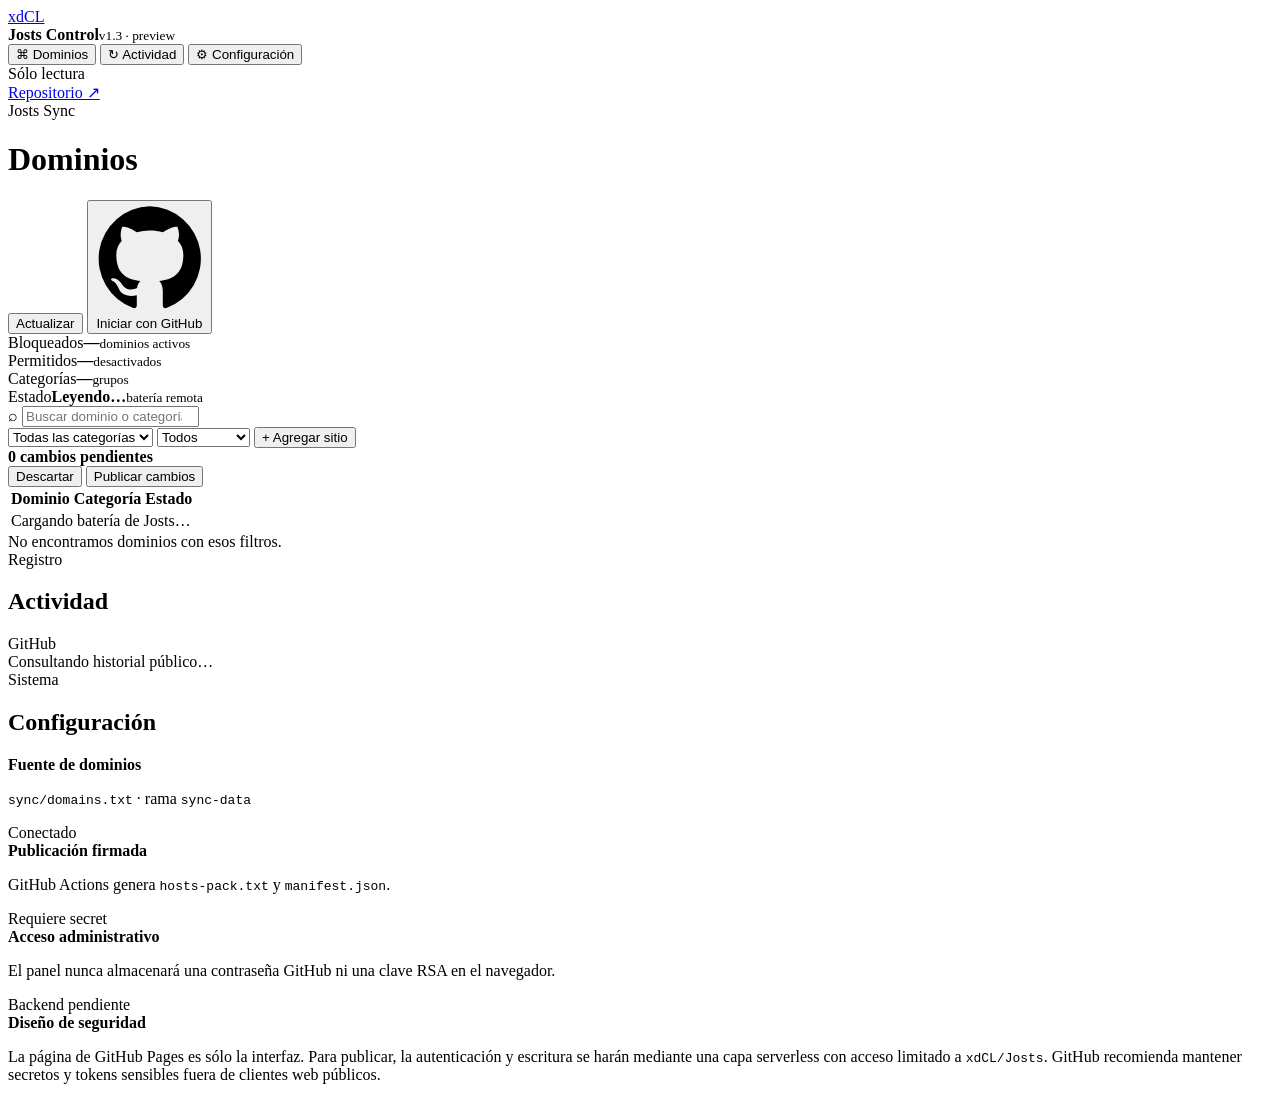
==== josts-admin/index.html @ f2ec7d5b "feat: add Josts Control admin preview" ====
<!doctype html>
<html lang="es-CL">
<head>
  <meta charset="utf-8">
  <meta name="viewport" content="width=device-width,initial-scale=1">
  <meta name="robots" content="noindex,nofollow">
  <meta name="theme-color" content="#0b0d10">
  <meta name="description" content="Josts Control — panel de administración de la batería de dominios de Josts Sync.">
  <title>Josts Control · xdCL</title>
  <link rel="stylesheet" href="styles.css">
</head>
<body>
  <div class="shell">
    <aside class="sidebar">
      <a class="brand" href="../" aria-label="Volver a xdCL">xdCL</a>
      <div class="product">
        <span class="product-dot"></span>
        <div><strong>Josts Control</strong><small>v1.3 · preview</small></div>
      </div>

      <nav aria-label="Panel">
        <button class="nav-item active" data-view="domains"><span>⌘</span> Dominios</button>
        <button class="nav-item" data-view="activity"><span>↻</span> Actividad</button>
        <button class="nav-item" data-view="settings"><span>⚙</span> Configuración</button>
      </nav>

      <div class="sidebar-foot">
        <div class="connection" id="connectionBadge"><span></span> Sólo lectura</div>
        <a href="https://github.com/xdCL/Josts" target="_blank" rel="noreferrer">Repositorio ↗</a>
      </div>
    </aside>

    <main>
      <header class="topbar">
        <div>
          <div class="eyebrow">Josts Sync</div>
          <h1 id="viewTitle">Dominios</h1>
        </div>
        <div class="top-actions">
          <button class="button ghost" id="reloadBtn">Actualizar</button>
          <button class="button github" id="loginBtn">
            <svg viewBox="0 0 24 24" aria-hidden="true"><path fill="currentColor" d="M12 .7A11.5 11.5 0 0 0 8.36 23c.58.11.79-.25.79-.56v-2.23c-3.22.7-3.9-1.36-3.9-1.36-.53-1.34-1.29-1.7-1.29-1.7-1.05-.72.08-.7.08-.7 1.16.08 1.78 1.2 1.78 1.2 1.04 1.77 2.72 1.26 3.38.96.1-.75.4-1.26.74-1.55-2.57-.3-5.28-1.29-5.28-5.7 0-1.26.45-2.29 1.2-3.1-.12-.3-.52-1.47.11-3.06 0 0 .97-.31 3.16 1.18A10.9 10.9 0 0 1 12 6c.98 0 1.95.13 2.87.39 2.19-1.49 3.16-1.18 3.16-1.18.63 1.59.23 2.76.11 3.06.75.81 1.2 1.84 1.2 3.1 0 4.43-2.71 5.4-5.29 5.69.42.36.79 1.07.79 2.16v3.21c0 .31.21.68.8.56A11.5 11.5 0 0 0 12 .7Z"/></svg>
            Iniciar con GitHub
          </button>
        </div>
      </header>

      <section class="view active" id="domainsView">
        <div class="metrics">
          <article><span>Bloqueados</span><strong id="activeCount">—</strong><small>dominios activos</small></article>
          <article><span>Permitidos</span><strong id="disabledCount">—</strong><small>desactivados</small></article>
          <article><span>Categorías</span><strong id="categoryCount">—</strong><small>grupos</small></article>
          <article><span>Estado</span><strong class="status-word" id="syncStatus">Leyendo…</strong><small id="manifestText">batería remota</small></article>
        </div>

        <section class="workspace">
          <div class="workspace-head">
            <div class="search-wrap">
              <span>⌕</span>
              <input id="searchInput" type="search" placeholder="Buscar dominio o categoría…" autocomplete="off">
            </div>
            <select id="categoryFilter" aria-label="Filtrar categoría"><option value="">Todas las categorías</option></select>
            <select id="stateFilter" aria-label="Filtrar estado">
              <option value="">Todos</option>
              <option value="active">Bloqueados</option>
              <option value="disabled">Permitidos</option>
            </select>
            <button class="button primary" id="addBtn">+ Agregar sitio</button>
          </div>

          <div class="pending hidden" id="pendingBar">
            <div><strong id="pendingCount">0 cambios pendientes</strong><span id="pendingSummary"></span></div>
            <div>
              <button class="button ghost" id="discardBtn">Descartar</button>
              <button class="button publish" id="publishBtn">Publicar cambios</button>
            </div>
          </div>

          <div class="table-wrap">
            <table>
              <thead><tr><th>Dominio</th><th>Categoría</th><th>Estado</th><th></th></tr></thead>
              <tbody id="domainRows">
                <tr><td colspan="4" class="loading">Cargando batería de Josts…</td></tr>
              </tbody>
            </table>
          </div>
          <div class="empty hidden" id="emptyState">No encontramos dominios con esos filtros.</div>
        </section>
      </section>

      <section class="view" id="activityView">
        <section class="panel">
          <div class="panel-title"><div><div class="eyebrow">Registro</div><h2>Actividad</h2></div><span class="pill">GitHub</span></div>
          <div id="activityList" class="activity-list">
            <div class="loading-block">Consultando historial público…</div>
          </div>
        </section>
      </section>

      <section class="view" id="settingsView">
        <section class="panel">
          <div class="panel-title"><div><div class="eyebrow">Sistema</div><h2>Configuración</h2></div></div>
          <div class="setting-row">
            <div><strong>Fuente de dominios</strong><p><code>sync/domains.txt</code> · rama <code>sync-data</code></p></div>
            <span class="pill green">Conectado</span>
          </div>
          <div class="setting-row">
            <div><strong>Publicación firmada</strong><p>GitHub Actions genera <code>hosts-pack.txt</code> y <code>manifest.json</code>.</p></div>
            <span class="pill warn" id="signingState">Requiere secret</span>
          </div>
          <div class="setting-row">
            <div><strong>Acceso administrativo</strong><p>El panel nunca almacenará una contraseña GitHub ni una clave RSA en el navegador.</p></div>
            <span class="pill" id="authState">Backend pendiente</span>
          </div>
          <div class="security-note">
            <strong>Diseño de seguridad</strong>
            <p>La página de GitHub Pages es sólo la interfaz. Para publicar, la autenticación y escritura se harán mediante una capa serverless con acceso limitado a <code>xdCL/Josts</code>. GitHub recomienda mantener secretos y tokens sensibles fuera de clientes web públicos.</p>
          </div>
        </section>
      </section>
    </main>
  </div>

  <dialog id="editorDialog">
    <form method="dialog" id="editorForm">
      <div class="dialog-head">
        <div><div class="eyebrow">Batería Josts</div><h2 id="dialogTitle">Agregar sitio</h2></div>
        <button class="icon-btn" value="cancel" aria-label="Cerrar">×</button>
      </div>
      <label>Dirección o dominio
        <input id="domainInput" required placeholder="ejemplo.com o https://ejemplo.com/ruta" spellcheck="false">
      </label>
      <label>Categoría
        <input id="categoryInput" list="categoryOptions" placeholder="Ej. Juegos">
        <datalist id="categoryOptions"></datalist>
      </label>
      <label class="check"><input type="checkbox" id="wwwInput"><span>Agregar también la variante con <code>www.</code></span></label>
      <div class="dialog-error" id="dialogError"></div>
      <div class="dialog-actions">
        <button class="button ghost" value="cancel">Cancelar</button>
        <button class="button primary" id="saveDomainBtn" value="default">Guardar</button>
      </div>
    </form>
  </dialog>

  <dialog id="publishDialog">
    <form method="dialog">
      <div class="dialog-head">
        <div><div class="eyebrow">Revisión</div><h2>Publicar cambios</h2></div>
        <button class="icon-btn" value="cancel" aria-label="Cerrar">×</button>
      </div>
      <div id="diffPreview" class="diff-preview"></div>
      <div class="auth-warning" id="publishWarning">
        <strong>Falta conectar la autenticación.</strong>
        <p>La interfaz ya está lista, pero no voy a guardar tokens de GitHub dentro de GitHub Pages. Conecta el backend seguro para habilitar la publicación.</p>
      </div>
      <div class="dialog-actions">
        <button class="button ghost" value="cancel">Volver</button>
        <button class="button publish" id="confirmPublishBtn" disabled>Publicar ahora</button>
      </div>
    </form>
  </dialog>

  <div class="toast" id="toast" role="status"></div>
  <script src="app.js"></script>
</body>
</html>
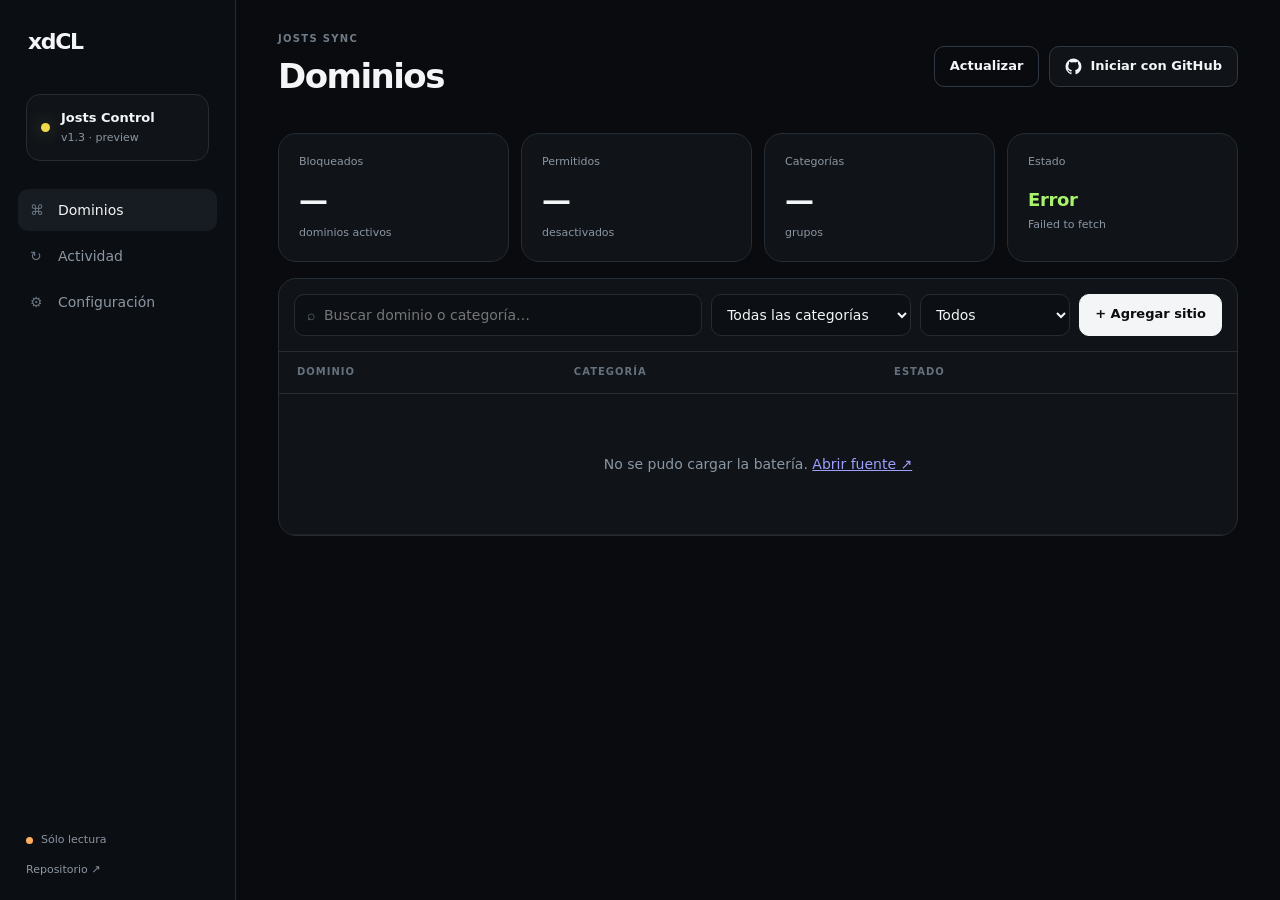
==== commit 65977382: "ui: reflect direct signed publishing architecture" ====
--- a/josts-admin/index.html
+++ b/josts-admin/index.html
@@ -105,11 +105,11 @@
             <span class="pill green">Conectado</span>
           </div>
           <div class="setting-row">
-            <div><strong>Publicación firmada</strong><p>GitHub Actions genera <code>hosts-pack.txt</code> y <code>manifest.json</code>.</p></div>
-            <span class="pill warn" id="signingState">Requiere secret</span>
+            <div><strong>Publicación firmada</strong><p>Josts Control genera, firma y publica <code>hosts-pack.txt</code> + <code>manifest.json</code> en un único commit.</p></div>
+            <span class="pill warn" id="signingState">Clave en Vercel</span>
           </div>
           <div class="setting-row">
-            <div><strong>Acceso administrativo</strong><p>El panel nunca almacenará una contraseña GitHub ni una clave RSA en el navegador.</p></div>
+            <div><strong>Acceso administrativo</strong><p>OAuth verifica que seas <code>xdCL</code>; el token del repositorio y la clave RSA viven sólo como secretos del backend.</p></div>
             <span class="pill" id="authState">Backend pendiente</span>
           </div>
           <div class="security-note">
--- a/josts-admin/styles.css
+++ b/josts-admin/styles.css
@@ -0,0 +1,29 @@
+:root{
+  --bg:#090b0e;--panel:#101419;--panel2:#14191f;--line:#252c34;--line2:#303943;
+  --text:#f3f5f7;--muted:#8b96a2;--accent:#f0d94a;--green:#a9f36c;--red:#ff7c78;
+  --orange:#ffb05e;--blue:#78aaff;--radius:18px;--sidebar:236px
+}
+*{box-sizing:border-box}html{background:var(--bg);color-scheme:dark}body{margin:0;background:var(--bg);color:var(--text);font:14px/1.45 Inter,ui-sans-serif,system-ui,-apple-system,BlinkMacSystemFont,"Segoe UI",sans-serif}
+button,input,select{font:inherit}button{color:inherit}.shell{min-height:100vh;display:grid;grid-template-columns:var(--sidebar) 1fr}
+.sidebar{position:sticky;top:0;height:100vh;border-right:1px solid var(--line);padding:26px 18px 22px;display:flex;flex-direction:column;background:#0b0e12}
+.brand{color:var(--text);text-decoration:none;font-size:22px;font-weight:750;letter-spacing:-.06em;padding:0 10px}.product{display:flex;gap:11px;align-items:center;margin:36px 8px 28px;padding:14px;border:1px solid var(--line);border-radius:14px;background:var(--panel)}
+.product-dot{width:9px;height:9px;border-radius:50%;background:var(--accent);box-shadow:0 0 18px rgba(240,217,74,.35)}.product strong{display:block;font-size:13px}.product small{display:block;color:var(--muted);margin-top:2px;font-size:11px}
+nav{display:grid;gap:4px}.nav-item{border:0;background:transparent;text-align:left;border-radius:10px;padding:11px 12px;color:var(--muted);cursor:pointer;display:flex;gap:10px;align-items:center}.nav-item:hover{color:var(--text);background:rgba(255,255,255,.035)}.nav-item.active{background:#171c22;color:var(--text)}.nav-item span{width:18px;color:#687480}
+.sidebar-foot{margin-top:auto;display:grid;gap:14px;padding:0 8px;color:var(--muted);font-size:11px}.sidebar-foot a{color:var(--muted);text-decoration:none}.connection{display:flex;align-items:center;gap:8px}.connection span{width:7px;height:7px;border-radius:50%;background:var(--orange)}
+main{min-width:0;padding:32px 42px 60px;max-width:1600px;width:100%;margin:0 auto}.topbar{display:flex;justify-content:space-between;gap:28px;align-items:center;margin-bottom:32px}.eyebrow{text-transform:uppercase;letter-spacing:.13em;font-size:10px;color:#6f7b87;font-weight:700}.topbar h1{font-size:34px;letter-spacing:-.045em;margin:5px 0 0}.top-actions{display:flex;gap:10px;align-items:center}
+.button{border:1px solid var(--line2);background:var(--panel);padding:10px 15px;border-radius:10px;cursor:pointer;font-weight:650;font-size:13px;display:inline-flex;gap:8px;align-items:center;justify-content:center}.button:hover{border-color:#4c5966}.button.primary{background:var(--text);color:#0b0d10;border-color:var(--text)}.button.publish{background:var(--accent);color:#171406;border-color:var(--accent)}.button.ghost{background:transparent}.button.github svg{width:17px;height:17px}.button:disabled{opacity:.45;cursor:not-allowed}
+.view{display:none}.view.active{display:block}.metrics{display:grid;grid-template-columns:repeat(4,minmax(0,1fr));gap:12px;margin-bottom:16px}.metrics article{background:var(--panel);border:1px solid var(--line);border-radius:var(--radius);padding:20px}.metrics span,.metrics small{display:block;color:var(--muted);font-size:11px}.metrics strong{display:block;font-size:29px;letter-spacing:-.05em;margin:9px 0 4px}.metrics .status-word{font-size:18px;letter-spacing:-.02em;color:var(--green);margin-top:17px}
+.workspace,.panel{background:var(--panel);border:1px solid var(--line);border-radius:var(--radius);overflow:hidden}.workspace-head{padding:15px;display:grid;grid-template-columns:minmax(260px,1fr) 200px 150px auto;gap:9px;border-bottom:1px solid var(--line)}
+.search-wrap{display:flex;align-items:center;gap:9px;background:#0c1014;border:1px solid var(--line);border-radius:10px;padding:0 12px;color:#65717d}.search-wrap input{width:100%;border:0;outline:0;background:transparent;padding:10px 0;color:var(--text)}select,input{background:#0c1014;border:1px solid var(--line);border-radius:10px;color:var(--text);padding:10px 11px;outline:none}select:focus,input:focus{border-color:#556371}
+.pending{display:flex;justify-content:space-between;align-items:center;gap:20px;padding:13px 15px;background:rgba(240,217,74,.07);border-bottom:1px solid rgba(240,217,74,.18)}.pending>div:first-child{display:grid;gap:2px}.pending strong{font-size:12px}.pending span{color:var(--muted);font-size:11px}.pending>div:last-child{display:flex;gap:8px}.hidden{display:none!important}
+.table-wrap{overflow:auto;max-height:calc(100vh - 330px)}table{width:100%;border-collapse:collapse;min-width:760px}th{text-align:left;color:#64707c;font-size:10px;text-transform:uppercase;letter-spacing:.1em;padding:13px 18px;border-bottom:1px solid var(--line);position:sticky;top:0;background:var(--panel);z-index:1}td{padding:13px 18px;border-bottom:1px solid #1c2228;vertical-align:middle}tbody tr:hover{background:rgba(255,255,255,.018)}.domain-name{font-family:"SFMono-Regular",Consolas,monospace;font-size:12px}.category-chip{display:inline-flex;padding:5px 8px;border-radius:8px;background:#191f26;color:#9aa5af;font-size:11px;border:1px solid #252d35}
+.switch{display:inline-flex;align-items:center;gap:8px;color:var(--muted);font-size:11px}.switch input{display:none}.track{width:32px;height:18px;border-radius:99px;background:#303842;position:relative;transition:.2s}.track:after{content:"";width:12px;height:12px;background:#929da8;border-radius:50%;position:absolute;left:3px;top:3px;transition:.2s}.switch input:checked+.track{background:rgba(169,243,108,.22)}.switch input:checked+.track:after{left:17px;background:var(--green)}
+.row-actions{display:flex;gap:6px;justify-content:flex-end}.row-actions button{border:0;background:transparent;color:#6f7b87;padding:5px 7px;border-radius:7px;cursor:pointer}.row-actions button:hover{background:#1d242b;color:var(--text)}.row-actions .danger:hover{color:var(--red)}
+.loading{text-align:center!important;color:var(--muted);padding:60px!important}.empty{text-align:center;color:var(--muted);padding:50px}.panel{padding:24px}.panel-title{display:flex;justify-content:space-between;align-items:flex-start;margin-bottom:25px}.panel-title h2{font-size:28px;letter-spacing:-.04em;margin:5px 0}.pill{border:1px solid var(--line2);border-radius:99px;padding:5px 9px;color:var(--muted);font-size:10px}.pill.green{color:var(--green);border-color:rgba(169,243,108,.2);background:rgba(169,243,108,.05)}.pill.warn{color:var(--orange);border-color:rgba(255,176,94,.2);background:rgba(255,176,94,.05)}
+.activity-list{display:grid}.activity-item{display:grid;grid-template-columns:120px 1fr auto;gap:18px;padding:15px 0;border-top:1px solid var(--line)}.activity-item time{color:#697580;font-size:11px}.activity-item strong{font-size:12px}.activity-item p{margin:3px 0 0;color:var(--muted);font-size:11px}.activity-item a{color:#98a5b0;text-decoration:none;font-size:11px}.loading-block{padding:30px 0;color:var(--muted)}
+.setting-row{display:flex;justify-content:space-between;gap:20px;align-items:center;padding:19px 0;border-top:1px solid var(--line)}.setting-row p{margin:4px 0 0;color:var(--muted);font-size:12px}.setting-row code,.security-note code{font-family:Consolas,monospace;color:#b9c2ca}.security-note{margin-top:22px;border:1px solid rgba(120,170,255,.15);background:rgba(120,170,255,.045);padding:17px;border-radius:13px}.security-note p{color:#8f9ba6;margin:6px 0 0;font-size:12px;max-width:760px}
+dialog{width:min(520px,calc(100vw - 30px));background:#11161b;color:var(--text);border:1px solid #303942;border-radius:18px;padding:0;box-shadow:0 30px 100px #0009}dialog::backdrop{background:rgba(0,0,0,.7);backdrop-filter:blur(4px)}dialog form{padding:22px}.dialog-head{display:flex;justify-content:space-between;align-items:flex-start;margin-bottom:22px}.dialog-head h2{margin:4px 0 0;font-size:25px;letter-spacing:-.04em}.icon-btn{border:0;background:transparent;color:#71808d;font-size:25px;cursor:pointer}.dialog-head+.diff-preview{}dialog label:not(.check){display:grid;gap:7px;color:#9aa5af;font-size:11px;margin-top:15px}dialog label input{font-size:13px}.check{display:flex;align-items:center;gap:9px;margin-top:16px;color:#97a2ad;font-size:11px}.check input{accent-color:var(--accent)}.dialog-actions{display:flex;justify-content:flex-end;gap:8px;margin-top:24px}.dialog-error{color:var(--red);font-size:11px;min-height:17px;margin-top:9px}
+.diff-preview{display:grid;gap:7px;max-height:280px;overflow:auto}.diff-line{display:grid;grid-template-columns:20px 1fr auto;gap:8px;padding:9px 11px;border-radius:9px;background:#0d1115;font-family:Consolas,monospace;font-size:11px}.diff-line.add b{color:var(--green)}.diff-line.remove b{color:var(--red)}.diff-line.change b{color:var(--accent)}.diff-line span:last-child{color:#66727d}.auth-warning{margin-top:18px;border:1px solid rgba(255,176,94,.18);background:rgba(255,176,94,.05);border-radius:11px;padding:13px}.auth-warning strong{font-size:12px;color:#ffc27e}.auth-warning p{margin:5px 0 0;color:#8e99a4;font-size:11px}
+.toast{position:fixed;right:24px;bottom:24px;background:#171d23;border:1px solid #303842;padding:11px 14px;border-radius:10px;color:#c7ced5;font-size:12px;opacity:0;transform:translateY(8px);pointer-events:none;transition:.2s}.toast.show{opacity:1;transform:none}
+@media(max-width:1050px){.shell{grid-template-columns:78px 1fr}.sidebar{padding:25px 10px}.brand{padding:0 12px}.product{padding:11px;justify-content:center}.product div,.sidebar nav .nav-item:not(.active){font-size:0}.product-dot{flex:none}.nav-item{justify-content:center}.nav-item span{width:auto}.sidebar-foot{display:none}.metrics{grid-template-columns:repeat(2,1fr)}.workspace-head{grid-template-columns:1fr 1fr}.search-wrap{grid-column:1/-1}}
+@media(max-width:700px){.shell{display:block}.sidebar{position:static;height:auto;display:flex;flex-direction:row;align-items:center;border-right:0;border-bottom:1px solid var(--line);padding:14px}.product,.sidebar-foot{display:none}.sidebar nav{display:flex;margin-left:auto}.nav-item{padding:8px 10px}.nav-item span{display:none}.sidebar nav .nav-item{font-size:11px!important}.brand{font-size:19px}main{padding:24px 14px 50px}.topbar{align-items:flex-start}.topbar h1{font-size:27px}.top-actions .ghost{display:none}.button.github{font-size:0;padding:10px}.button.github svg{margin:0}.metrics{grid-template-columns:1fr 1fr}.metrics article{padding:15px}.metrics strong{font-size:24px}.workspace-head{grid-template-columns:1fr}.search-wrap{grid-column:auto}.pending{align-items:flex-start;flex-direction:column}.table-wrap{max-height:none}.activity-item{grid-template-columns:1fr}.setting-row{align-items:flex-start;flex-direction:column}}
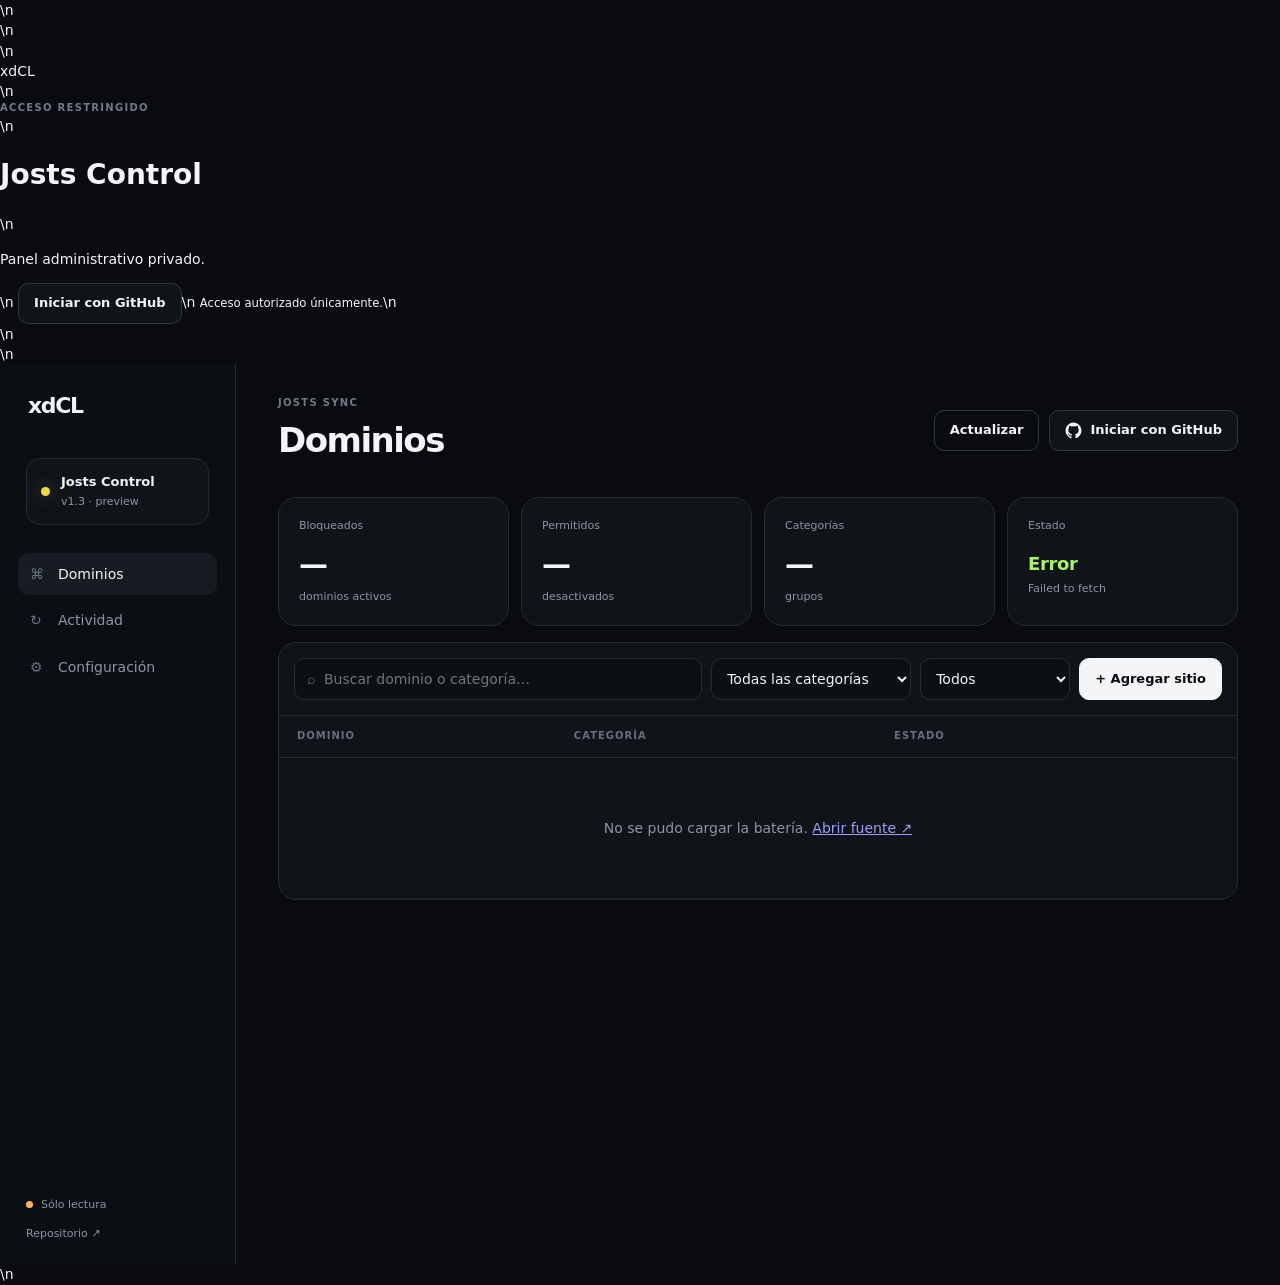
==== commit 54589c56: "ui: gate Josts Control behind authentication" ====
--- a/josts-admin/index.html
+++ b/josts-admin/index.html
@@ -9,8 +9,7 @@
   <title>Josts Control · xdCL</title>
   <link rel="stylesheet" href="styles.css">
 </head>
-<body>
-  <div class="shell">
+<body class="locked">\n  <div id="accessGate" class="access-gate">\n    <div class="gate-card">\n      <div class="gate-brand">xdCL</div>\n      <div class="eyebrow">Acceso restringido</div>\n      <h1>Josts Control</h1>\n      <p>Panel administrativo privado.</p>\n      <button class="button github" id="gateLoginBtn">Iniciar con GitHub</button>\n      <small>Acceso autorizado únicamente.</small>\n    </div>\n  </div>\n  <div class="shell" id="appShell" hidden>
     <aside class="sidebar">
       <a class="brand" href="../" aria-label="Volver a xdCL">xdCL</a>
       <div class="product">
@@ -163,5 +162,5 @@
 
   <div class="toast" id="toast" role="status"></div>
   <script src="app.js"></script>
-</body>
+  <noscript>Josts Control requiere JavaScript.</noscript>\n</body>
 </html>
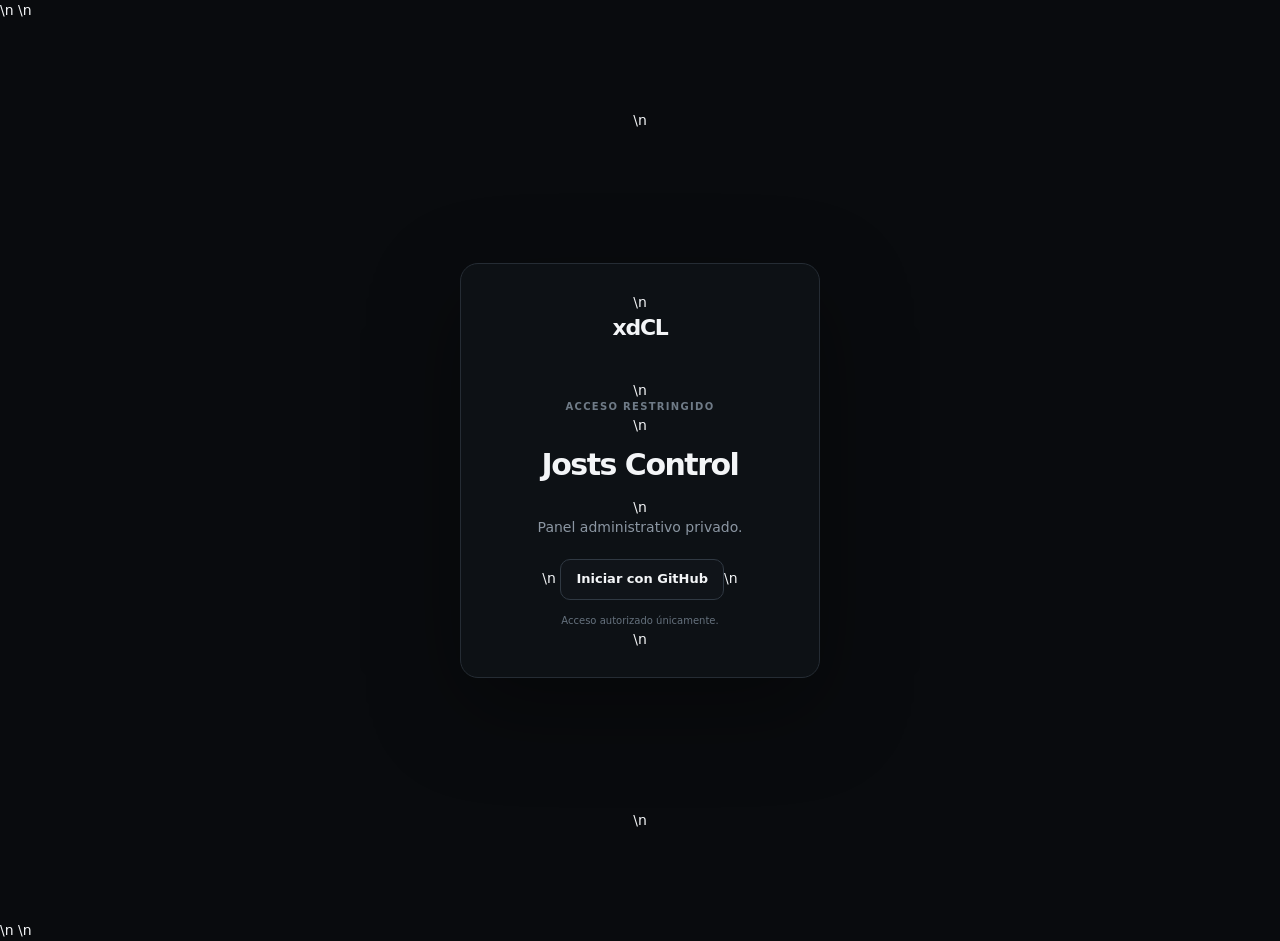
==== commit c534d9d8: "privacy: minimize public Josts Control metadata" ====
--- a/josts-admin/index.html
+++ b/josts-admin/index.html
@@ -3,10 +3,10 @@
 <head>
   <meta charset="utf-8">
   <meta name="viewport" content="width=device-width,initial-scale=1">
-  <meta name="robots" content="noindex,nofollow">
+  <meta name="robots" content="noindex,nofollow,noarchive,nosnippet">\n  <meta name="referrer" content="no-referrer">
   <meta name="theme-color" content="#0b0d10">
-  <meta name="description" content="Josts Control — panel de administración de la batería de dominios de Josts Sync.">
-  <title>Josts Control · xdCL</title>
+  <meta name="description" content="Acceso restringido.">
+  <title>xdCL · acceso</title>
   <link rel="stylesheet" href="styles.css">
 </head>
 <body class="locked">\n  <div id="accessGate" class="access-gate">\n    <div class="gate-card">\n      <div class="gate-brand">xdCL</div>\n      <div class="eyebrow">Acceso restringido</div>\n      <h1>Josts Control</h1>\n      <p>Panel administrativo privado.</p>\n      <button class="button github" id="gateLoginBtn">Iniciar con GitHub</button>\n      <small>Acceso autorizado únicamente.</small>\n    </div>\n  </div>\n  <div class="shell" id="appShell" hidden>
--- a/josts-admin/styles.css
+++ b/josts-admin/styles.css
@@ -27,3 +27,15 @@
 .toast{position:fixed;right:24px;bottom:24px;background:#171d23;border:1px solid #303842;padding:11px 14px;border-radius:10px;color:#c7ced5;font-size:12px;opacity:0;transform:translateY(8px);pointer-events:none;transition:.2s}.toast.show{opacity:1;transform:none}
 @media(max-width:1050px){.shell{grid-template-columns:78px 1fr}.sidebar{padding:25px 10px}.brand{padding:0 12px}.product{padding:11px;justify-content:center}.product div,.sidebar nav .nav-item:not(.active){font-size:0}.product-dot{flex:none}.nav-item{justify-content:center}.nav-item span{width:auto}.sidebar-foot{display:none}.metrics{grid-template-columns:repeat(2,1fr)}.workspace-head{grid-template-columns:1fr 1fr}.search-wrap{grid-column:1/-1}}
 @media(max-width:700px){.shell{display:block}.sidebar{position:static;height:auto;display:flex;flex-direction:row;align-items:center;border-right:0;border-bottom:1px solid var(--line);padding:14px}.product,.sidebar-foot{display:none}.sidebar nav{display:flex;margin-left:auto}.nav-item{padding:8px 10px}.nav-item span{display:none}.sidebar nav .nav-item{font-size:11px!important}.brand{font-size:19px}main{padding:24px 14px 50px}.topbar{align-items:flex-start}.topbar h1{font-size:27px}.top-actions .ghost{display:none}.button.github{font-size:0;padding:10px}.button.github svg{margin:0}.metrics{grid-template-columns:1fr 1fr}.metrics article{padding:15px}.metrics strong{font-size:24px}.workspace-head{grid-template-columns:1fr}.search-wrap{grid-column:auto}.pending{align-items:flex-start;flex-direction:column}.table-wrap{max-height:none}.activity-item{grid-template-columns:1fr}.setting-row{align-items:flex-start;flex-direction:column}}
+
+
+.access-gate{min-height:100vh;display:grid;place-items:center;padding:24px;background:#090b0e}
+.gate-card{width:min(360px,100%);border:1px solid var(--line);background:#0d1115;border-radius:18px;padding:28px;text-align:center;box-shadow:0 30px 90px rgba(0,0,0,.35)}
+.gate-brand{font-weight:750;letter-spacing:-.06em;font-size:22px;margin-bottom:36px}
+.gate-card h1{font-size:30px;letter-spacing:-.05em;margin:8px 0 10px}
+.gate-card p{color:var(--muted);margin:0 0 22px}
+.gate-card small{display:block;color:#65717d;margin-top:14px;font-size:10px}
+body.locked .shell{display:none}
+body.unlocked .access-gate{display:none}
+body.unlocked .shell{display:grid}
+@media(max-width:700px){body.unlocked .shell{display:block}}
